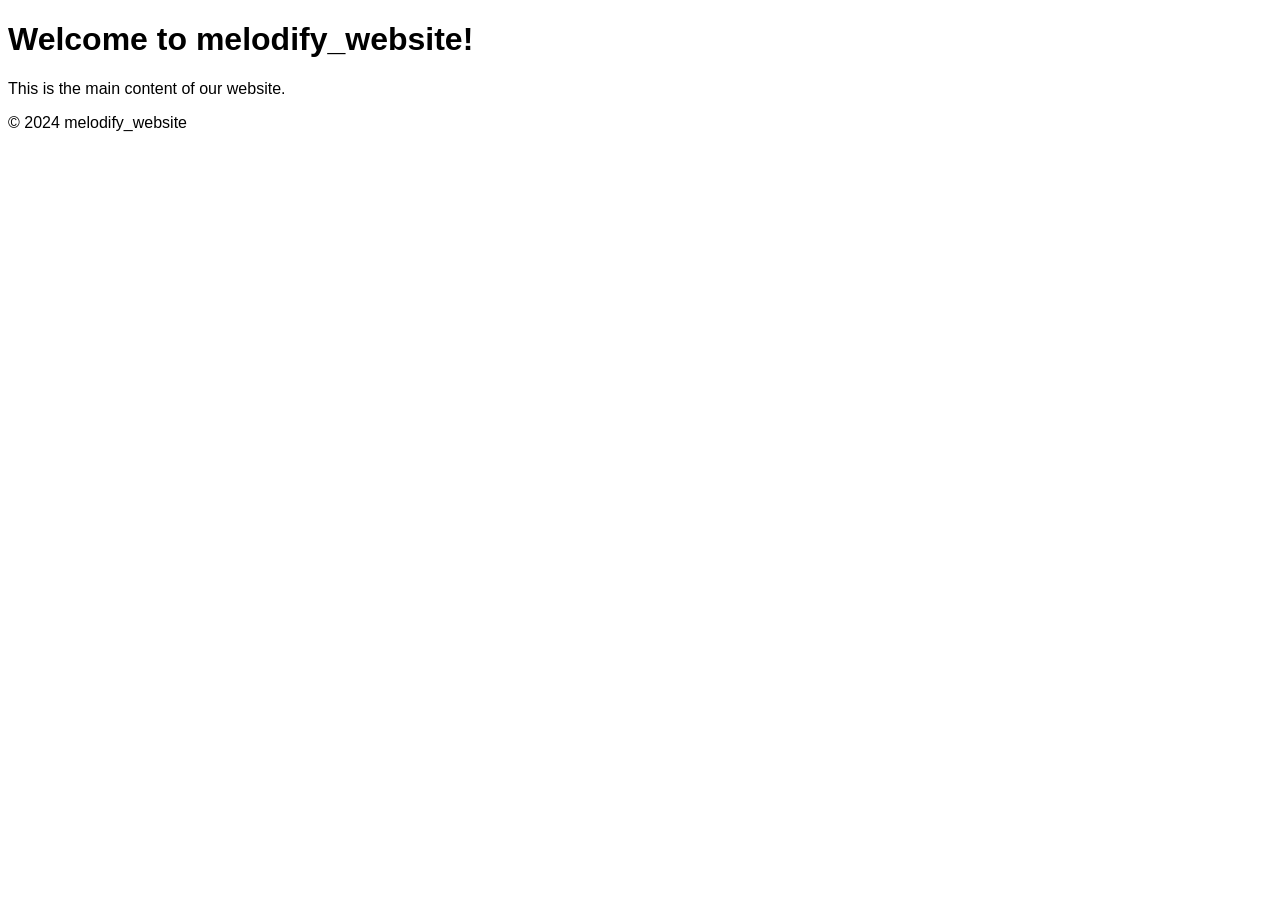
==== index.html @ f75bfa9c "Add basic website structure (HTML, CSS, JS)" ====
<!DOCTYPE html>
<html lang="en">
<head>
    <meta charset="UTF-8">
    <meta name="viewport" content="width=device-width, initial-scale=1.0">
    <title>melodify_website</title>
    <link rel="stylesheet" href="css/styles.css">
</head>
<body>
    <header>
        <h1>Welcome to melodify_website!</h1>
    </header>
    <main>
        <p>This is the main content of our website.</p>
    </main>
    <footer>
        <p>&copy; 2024 melodify_website</p>
    </footer>
    <script src="js/main.js"></script>
</body>
</html>
---- css/styles.css ----
/* styles.css */
body { font-family: sans-serif; }
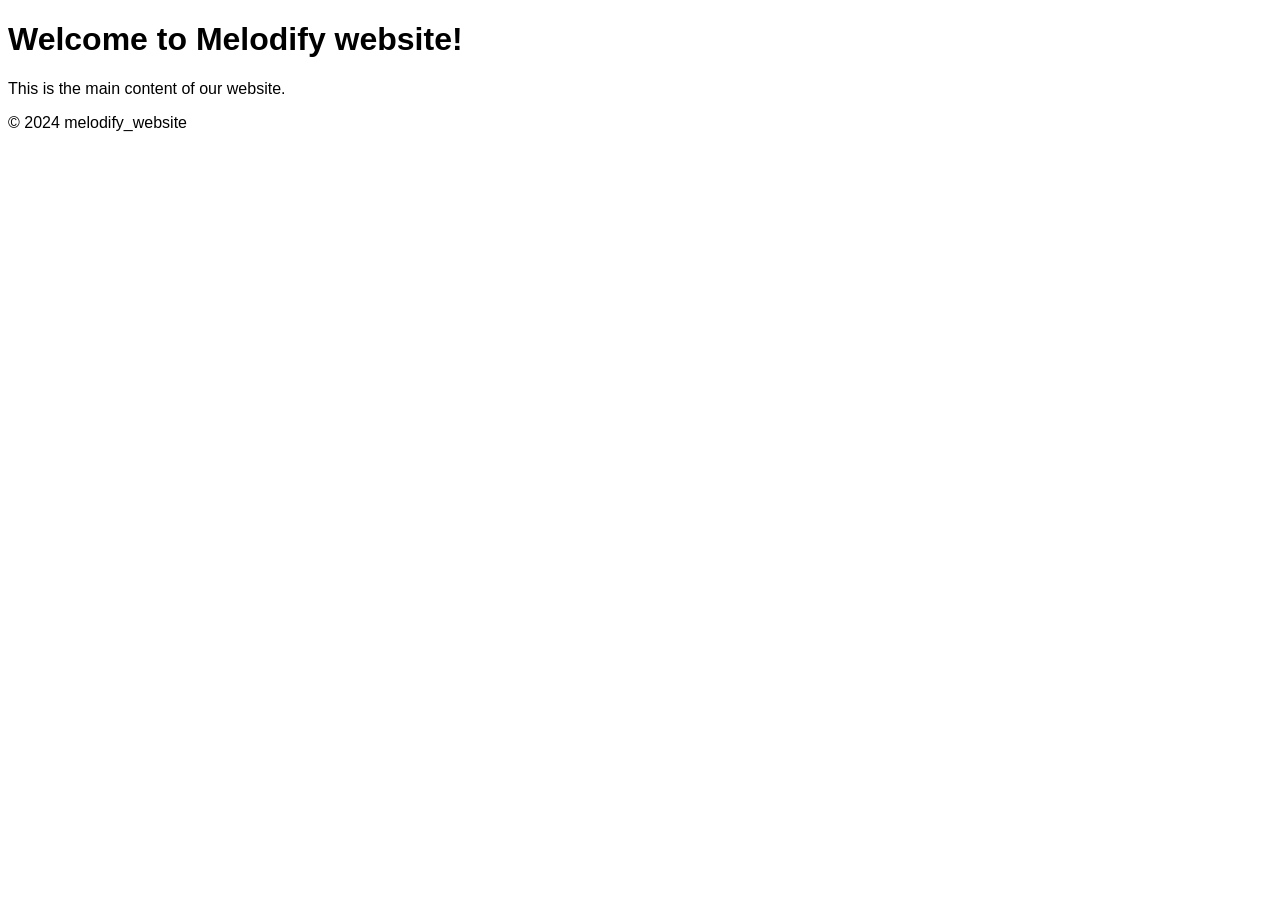
==== commit 62089b25: "Add Login input form" ====
--- a/index.html
+++ b/index.html
@@ -5,10 +5,11 @@
     <meta name="viewport" content="width=device-width, initial-scale=1.0">
     <title>melodify_website</title>
     <link rel="stylesheet" href="css/styles.css">
+<link rel="stylesheet" href="css/responsive.css">
 </head>
 <body>
     <header>
-        <h1>Welcome to melodify_website!</h1>
+        <h1>Welcome to Melodify website!</h1>
     </header>
     <main>
         <p>This is the main content of our website.</p>
--- a/css/responsive.css
+++ b/css/responsive.css
@@ -0,0 +1,2 @@
+/* responsive.css */
+@media (max-width: 768px) { body { font-size: 0.9em; } }
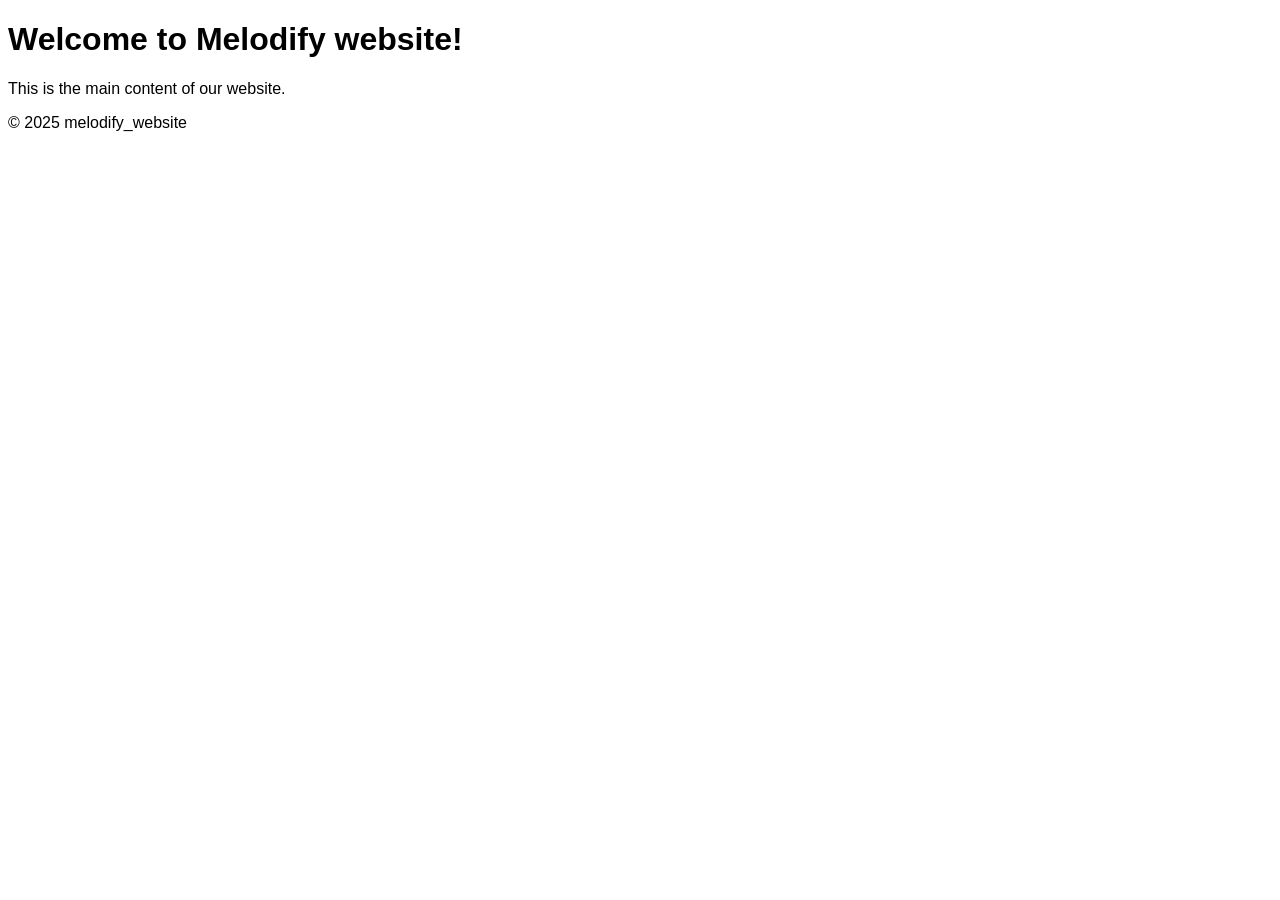
==== commit 996d89c8: "Update login logic" ====
--- a/index.html
+++ b/index.html
@@ -15,7 +15,7 @@
         <p>This is the main content of our website.</p>
     </main>
     <footer>
-        <p>&copy; 2024 melodify_website</p>
+        <p>&copy; 2025 melodify_website</p>
     </footer>
     <script src="js/main.js"></script>
 </body>
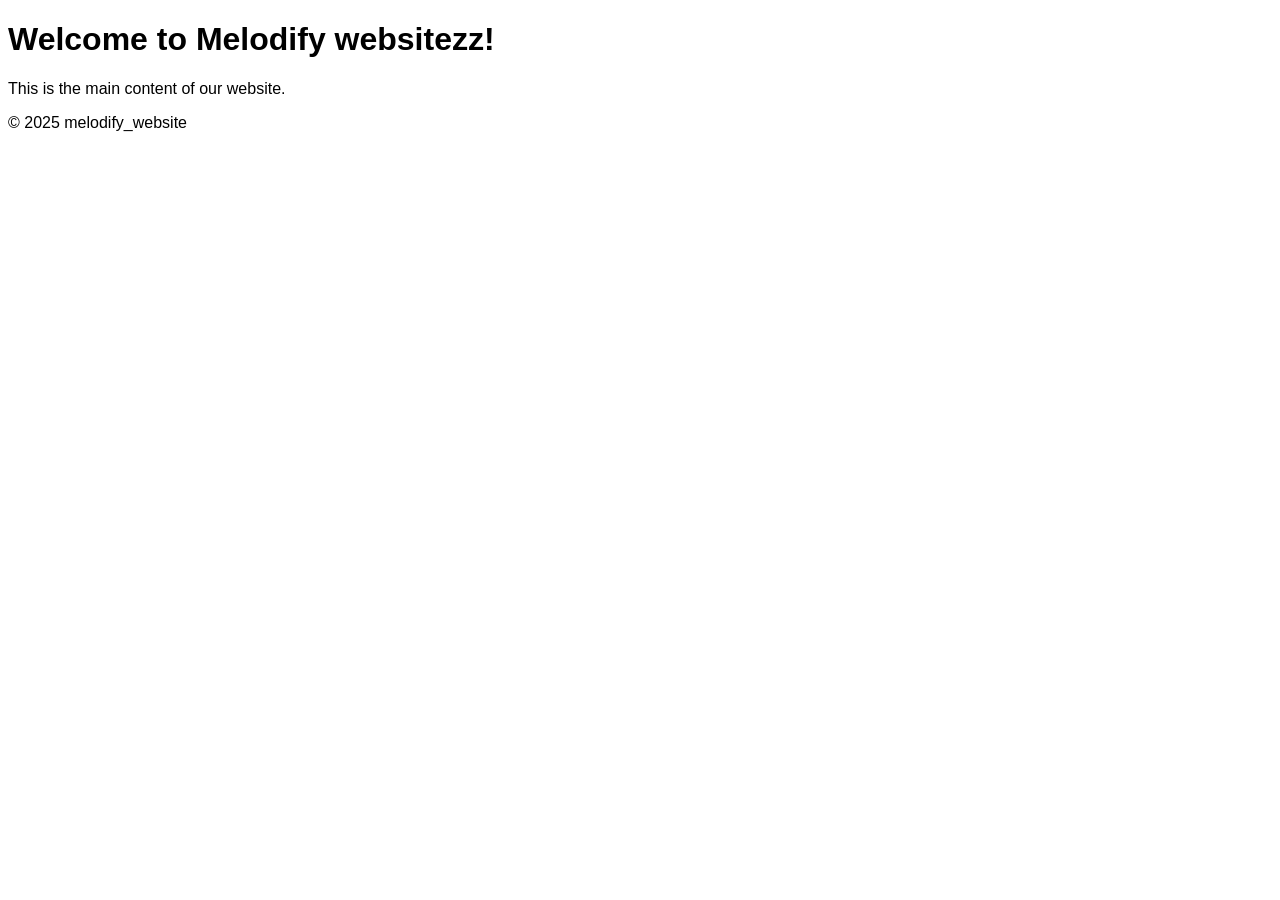
==== commit 9669615b: "Improve form" ====
--- a/index.html
+++ b/index.html
@@ -9,7 +9,7 @@
 </head>
 <body>
     <header>
-        <h1>Welcome to Melodify website!</h1>
+        <h1>Welcome to Melodify websitezz!</h1>
     </header>
     <main>
         <p>This is the main content of our website.</p>
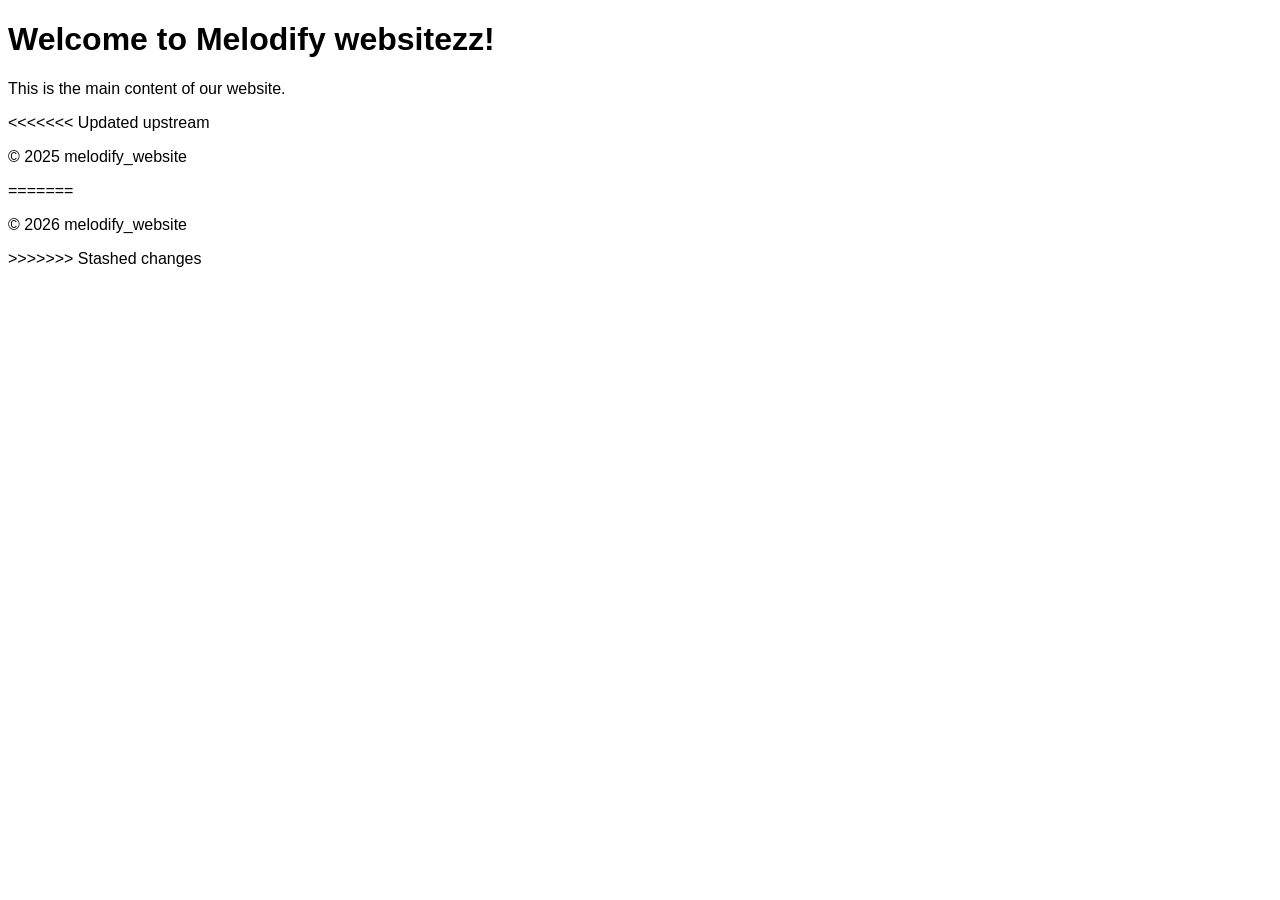
==== commit cbf93185: "Update project date" ====
--- a/index.html
+++ b/index.html
@@ -15,7 +15,11 @@
         <p>This is the main content of our website.</p>
     </main>
     <footer>
+<<<<<<< Updated upstream
         <p>&copy; 2025 melodify_website</p>
+=======
+        <p>&copy; 2026 melodify_website</p>
+>>>>>>> Stashed changes
     </footer>
     <script src="js/main.js"></script>
 </body>
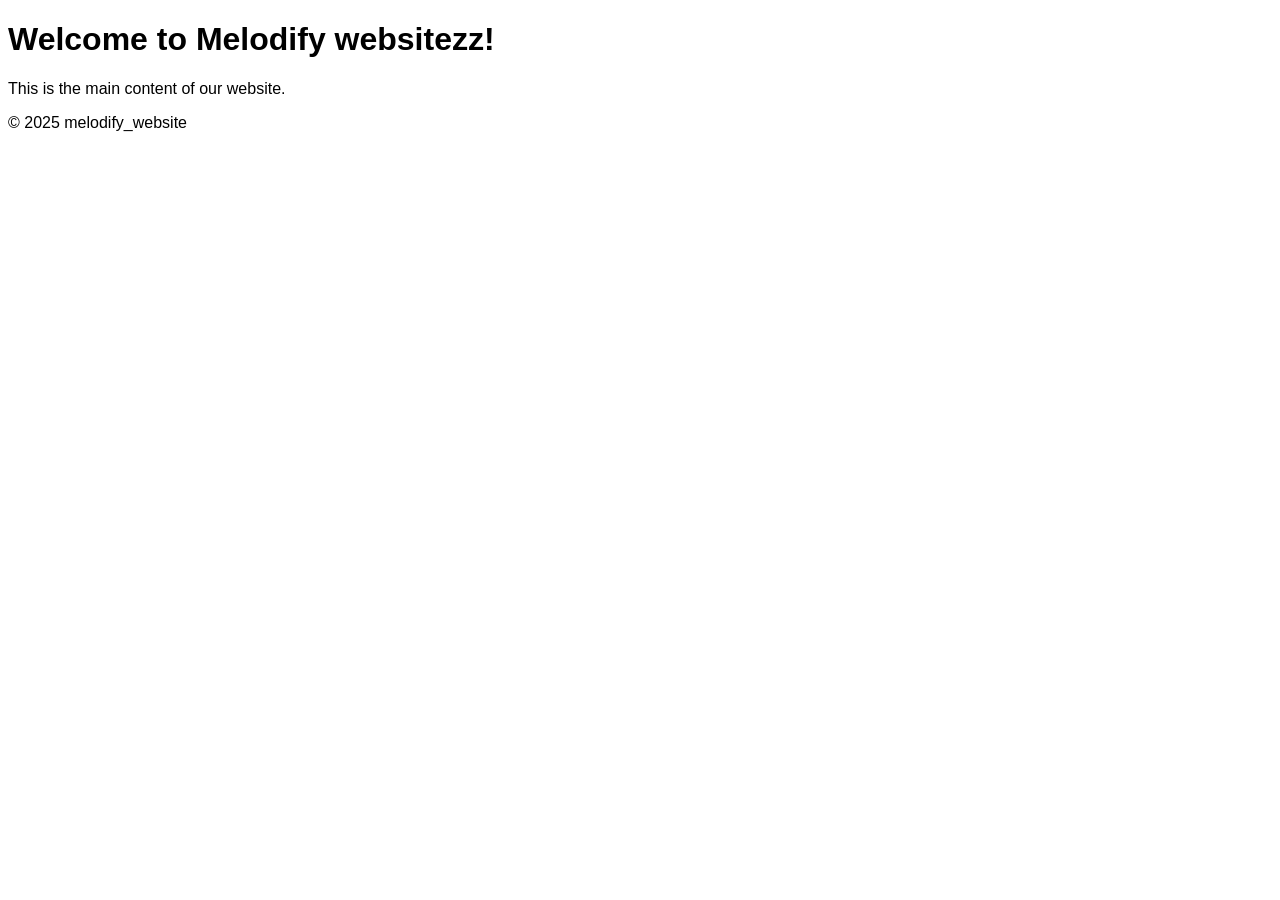
==== commit d504f5db: "Fix address bug" ====
--- a/index.html
+++ b/index.html
@@ -15,11 +15,7 @@
         <p>This is the main content of our website.</p>
     </main>
     <footer>
-<<<<<<< Updated upstream
         <p>&copy; 2025 melodify_website</p>
-=======
-        <p>&copy; 2026 melodify_website</p>
->>>>>>> Stashed changes
     </footer>
     <script src="js/main.js"></script>
 </body>
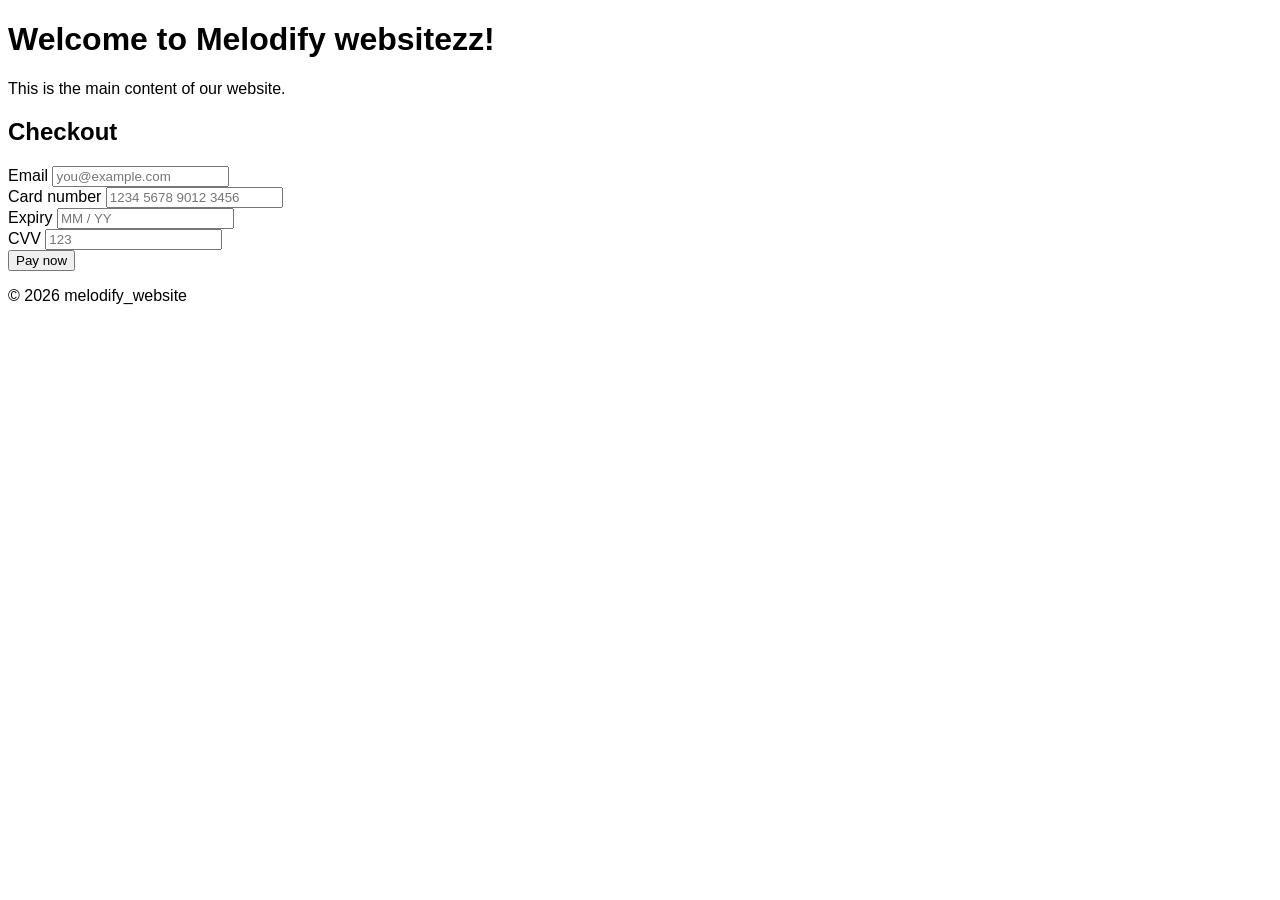
==== commit bb33b1c7: "Add checkout form markup Scaffold the payment form with email, card number, expiry, and CVV fields. " ====
--- a/index.html
+++ b/index.html
@@ -14,8 +14,35 @@
     <main>
         <p>This is the main content of our website.</p>
     </main>
+    <section id="checkout">
+      <h2>Checkout</h2>
+      <form id="checkout-form" novalidate>
+        <div class="form-group">
+          <label for="email">Email</label>
+          <input type="email" id="email" name="email" required placeholder="you@example.com" />
+        </div>
+        <div class="form-group">
+          <label for="card-number">Card number</label>
+          <input type="text" id="card-number" name="card-number" inputmode="numeric"
+                 maxlength="19" placeholder="1234 5678 9012 3456" autocomplete="cc-number" />
+        </div>
+        <div class="form-row">
+          <div class="form-group">
+            <label for="expiry">Expiry</label>
+            <input type="text" id="expiry" name="expiry" placeholder="MM / YY" maxlength="7" autocomplete="cc-exp" />
+          </div>
+          <div class="form-group">
+            <label for="cvv">CVV</label>
+            <input type="text" id="cvv" name="cvv" inputmode="numeric" maxlength="4" placeholder="123" autocomplete="cc-csc" />
+          </div>
+        </div>
+        <ul id="cart-errors" hidden></ul>
+        <button type="submit" id="checkout-btn">Pay now</button>
+      </form>
+    </section>
+
     <footer>
-        <p>&copy; 2025 melodify_website</p>
+        <p>&copy; 2026 melodify_website</p>
     </footer>
     <script src="js/main.js"></script>
 </body>
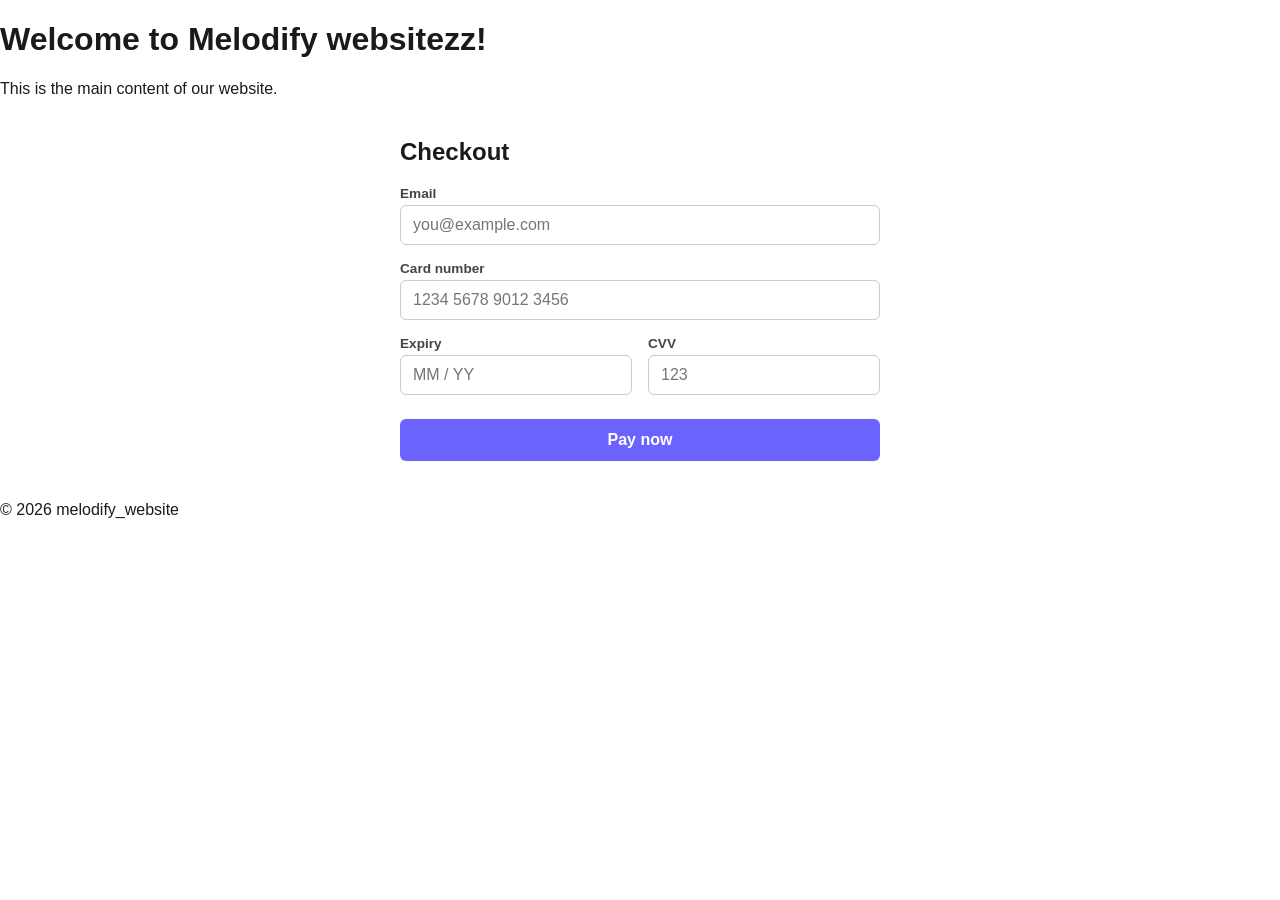
==== commit 5821389b: "Add success screen markup" ====
--- a/index.html
+++ b/index.html
@@ -39,6 +39,13 @@
         <ul id="cart-errors" hidden></ul>
         <button type="submit" id="checkout-btn">Pay now</button>
       </form>
+
+      <div id="checkout-success" hidden>
+        <div class="success-icon">✓</div>
+        <h3>Payment successful!</h3>
+        <p>Thanks for your order. A confirmation will be sent to your email.</p>
+        <button id="checkout-restart">Place another order</button>
+      </div>
     </section>
 
     <footer>
--- a/css/styles.css
+++ b/css/styles.css
@@ -1,2 +1,76 @@
 /* styles.css */
-body { font-family: sans-serif; }
+body { font-family: sans-serif; margin: 0; color: #1a1a1a; }
+
+#checkout {
+  max-width: 480px;
+  margin: 40px auto;
+  padding: 0 16px;
+}
+
+#checkout-form {
+  display: flex;
+  flex-direction: column;
+  gap: 16px;
+}
+
+.form-group {
+  display: flex;
+  flex-direction: column;
+  gap: 4px;
+}
+
+.form-row {
+  display: flex;
+  gap: 16px;
+}
+
+.form-row .form-group {
+  flex: 1;
+}
+
+label {
+  font-size: 0.85rem;
+  font-weight: 600;
+  color: #444;
+}
+
+input {
+  padding: 10px 12px;
+  border: 1px solid #ccc;
+  border-radius: 6px;
+  font-size: 1rem;
+  transition: border-color 0.15s;
+}
+
+input:focus {
+  outline: none;
+  border-color: #6c63ff;
+  box-shadow: 0 0 0 3px rgba(108, 99, 255, 0.15);
+}
+
+#checkout-btn {
+  margin-top: 8px;
+  padding: 12px;
+  background: #6c63ff;
+  color: #fff;
+  border: none;
+  border-radius: 6px;
+  font-size: 1rem;
+  font-weight: 600;
+  cursor: pointer;
+}
+
+#checkout-btn:hover {
+  background: #574fd6;
+}
+
+input.input-error {
+  border-color: #e53e3e;
+  box-shadow: 0 0 0 3px rgba(229, 62, 62, 0.15);
+}
+
+.field-error {
+  font-size: 0.78rem;
+  color: #e53e3e;
+  margin-top: 2px;
+}
